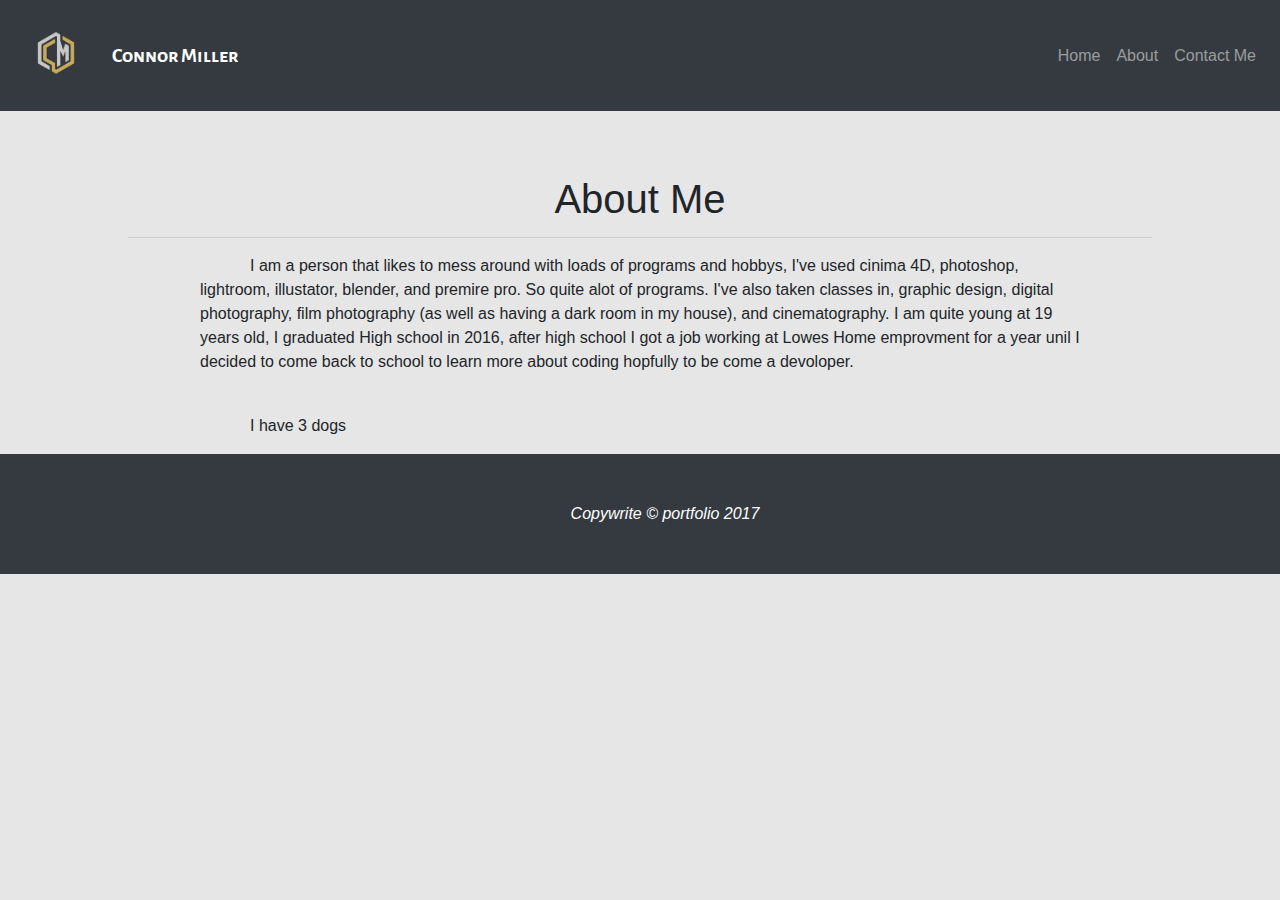
==== about.html @ 028cce42 "added about.html" ====
<!DOCTYPE html>
<html>
  <head>
    <meta charset="utf-8">
    <link href="css/bootstrap.css" rel="stylesheet" type="text/css">
    <link href="css/styles.css" rel="stylesheet" type="text/css">
    <link href="https://fonts.googleapis.com/css?family=Alegreya+Sans+SC" rel="stylesheet">
    <title>Portfolio</title>
  </head>
  <body>
    <nav class="navbar navbar-dark navbar-expand-md bg-dark justify-content-center">
      <img class="navbar-brand"src="img/cm.png" alt="logo">
        <a href="#" class="navbar-brand d-flex w-50 mr-auto"><strong class="customfont">Connor Miller</strong></a>
        <button class="navbar-toggler" type="button" data-toggle="collapse" data-target="#collapsingNavbar3">
            <span class="navbar-toggler-icon"></span>
        </button>
        <div class="navbar-collapse collapse" id="collapsingNavbar3">
            <ul class="nav navbar-nav ml-auto w-100 justify-content-end">
                <li class="nav-item">
                    <a class="nav-link" href="index.html">Home</a>
                </li>
                <li class="nav-item">
                    <a class="nav-link" href="about.html">About</a>
                </li>
                <li class="nav-item">
                    <a class="nav-link" href="contact.html">Contact Me</a>
                </li>
            </ul>
        </div>
    </nav>

    <h1 class="my-3 floatcenter">About Me
    </h1>
    <hr>

    <p>   I am a person that likes to mess around with loads of programs and hobbys, I've used cinima 4D, photoshop, lightroom, illustator, blender, and premire pro.  So quite alot of programs.  I've also taken classes in, graphic design, digital photography, film photography (as well as having a dark room in my house), and cinematography. I am quite young at 19 years old, I graduated High school in 2016,  after high school I got a job working at Lowes Home emprovment for a year unil I decided to come back to school to learn more about coding hopfully to be come a devoloper.</p>
    <br>
    <p>I have 3 dogs </p>

  </body>
  <footer class="py-5 bg-dark">
    <div class="container">
      <p class="m-0 text-center text-white"><em>Copywrite &copy; portfolio 2017</em></p>
    </div>
  </footer>
</html>
---- css/styles.css ----
body {
  padding-top: 54px;
  background-color: #e6e6e6;


}

@media (min-width:992px) {
  body {
    padding-top: 0px;

  }
}

.portfolio-item {
  margin-bottom: 30px;

}

small {
  font-size: 18px;
  font-style: italic;
  color: #8c8c8c;

}

img {
  width: 100%;

}
.customfont {
    font-family: 'Alegreya Sans SC', sans-serif;
}

.navbar-brand {
  width: 80px;
  height: auto;
  float: center
}

.floatcenter{
  text-align: center ;
  padding-top: 50px;
}

hr {
  width: 80%;

}

p {text-indent: 50px;
  margin-top: : 80px;
  margin-left: 200px;
  margin-right: 200px;

}

footer {
  bottom: 0;
}
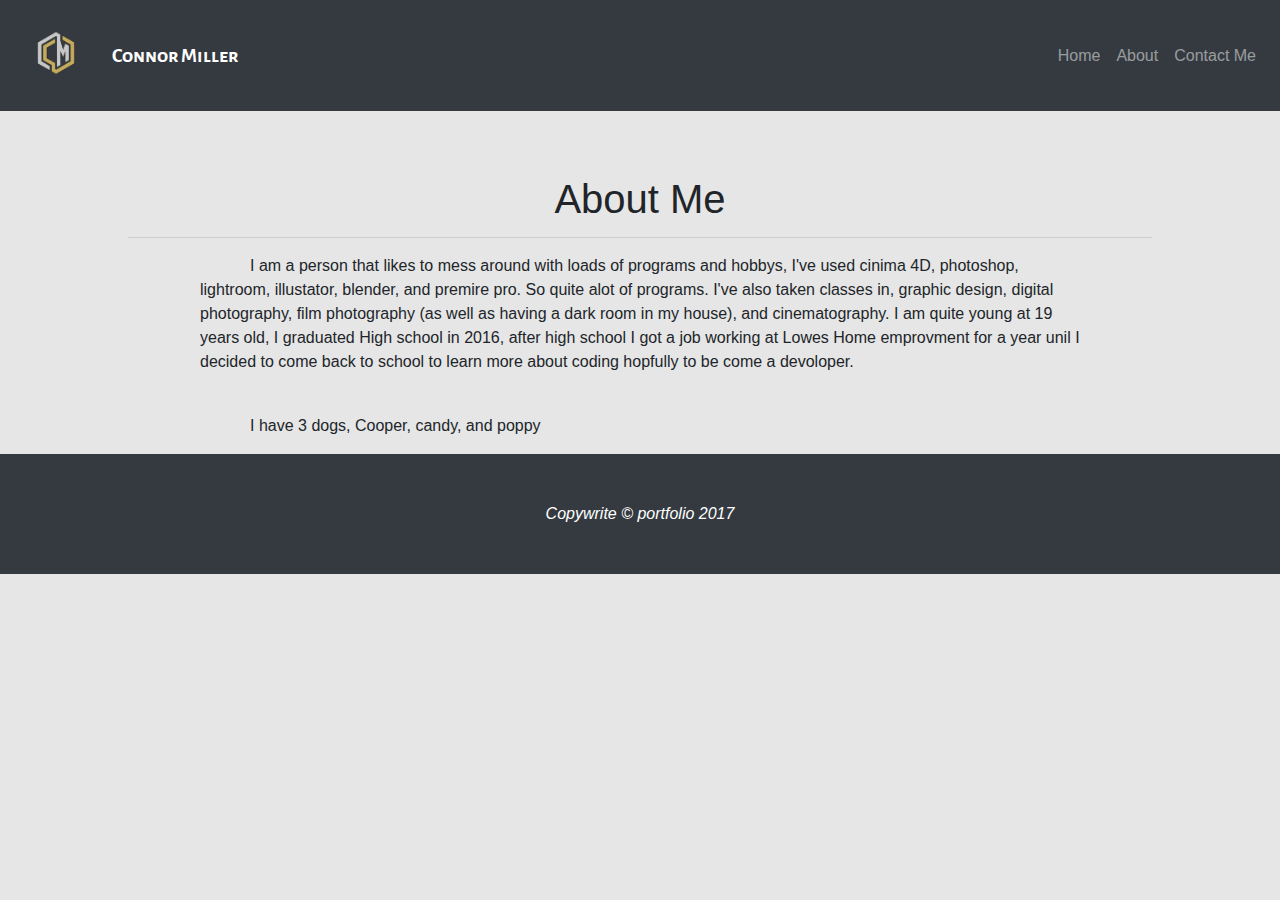
==== commit 5ef3ded4: "added branch gh-pages" ====
--- a/about.html
+++ b/about.html
@@ -33,14 +33,14 @@
     </h1>
     <hr>
 
-    <p>   I am a person that likes to mess around with loads of programs and hobbys, I've used cinima 4D, photoshop, lightroom, illustator, blender, and premire pro.  So quite alot of programs.  I've also taken classes in, graphic design, digital photography, film photography (as well as having a dark room in my house), and cinematography. I am quite young at 19 years old, I graduated High school in 2016,  after high school I got a job working at Lowes Home emprovment for a year unil I decided to come back to school to learn more about coding hopfully to be come a devoloper.</p>
+    <p class="center-text">   I am a person that likes to mess around with loads of programs and hobbys, I've used cinima 4D, photoshop, lightroom, illustator, blender, and premire pro.  So quite alot of programs.  I've also taken classes in, graphic design, digital photography, film photography (as well as having a dark room in my house), and cinematography. I am quite young at 19 years old, I graduated High school in 2016,  after high school I got a job working at Lowes Home emprovment for a year unil I decided to come back to school to learn more about coding hopfully to be come a devoloper.</p>
     <br>
-    <p>I have 3 dogs </p>
+    <p class="center-text">I have 3 dogs, Cooper, candy, and poppy </p>
 
+    <footer class="py-5 bg-dark">
+      <div class="container">
+        <p class="m-0 text-center text-white"><em>Copywrite &copy; portfolio 2017</em></p>
+      </div>
+    </footer>
   </body>
-  <footer class="py-5 bg-dark">
-    <div class="container">
-      <p class="m-0 text-center text-white"><em>Copywrite &copy; portfolio 2017</em></p>
-    </div>
-  </footer>
 </html>
--- a/css/styles.css
+++ b/css/styles.css
@@ -48,13 +48,10 @@
 
 }
 
-p {text-indent: 50px;
+.center-text {
+  text-indent: 50px;
   margin-top: : 80px;
   margin-left: 200px;
   margin-right: 200px;
 
 }
-
-footer {
-  bottom: 0;
-}
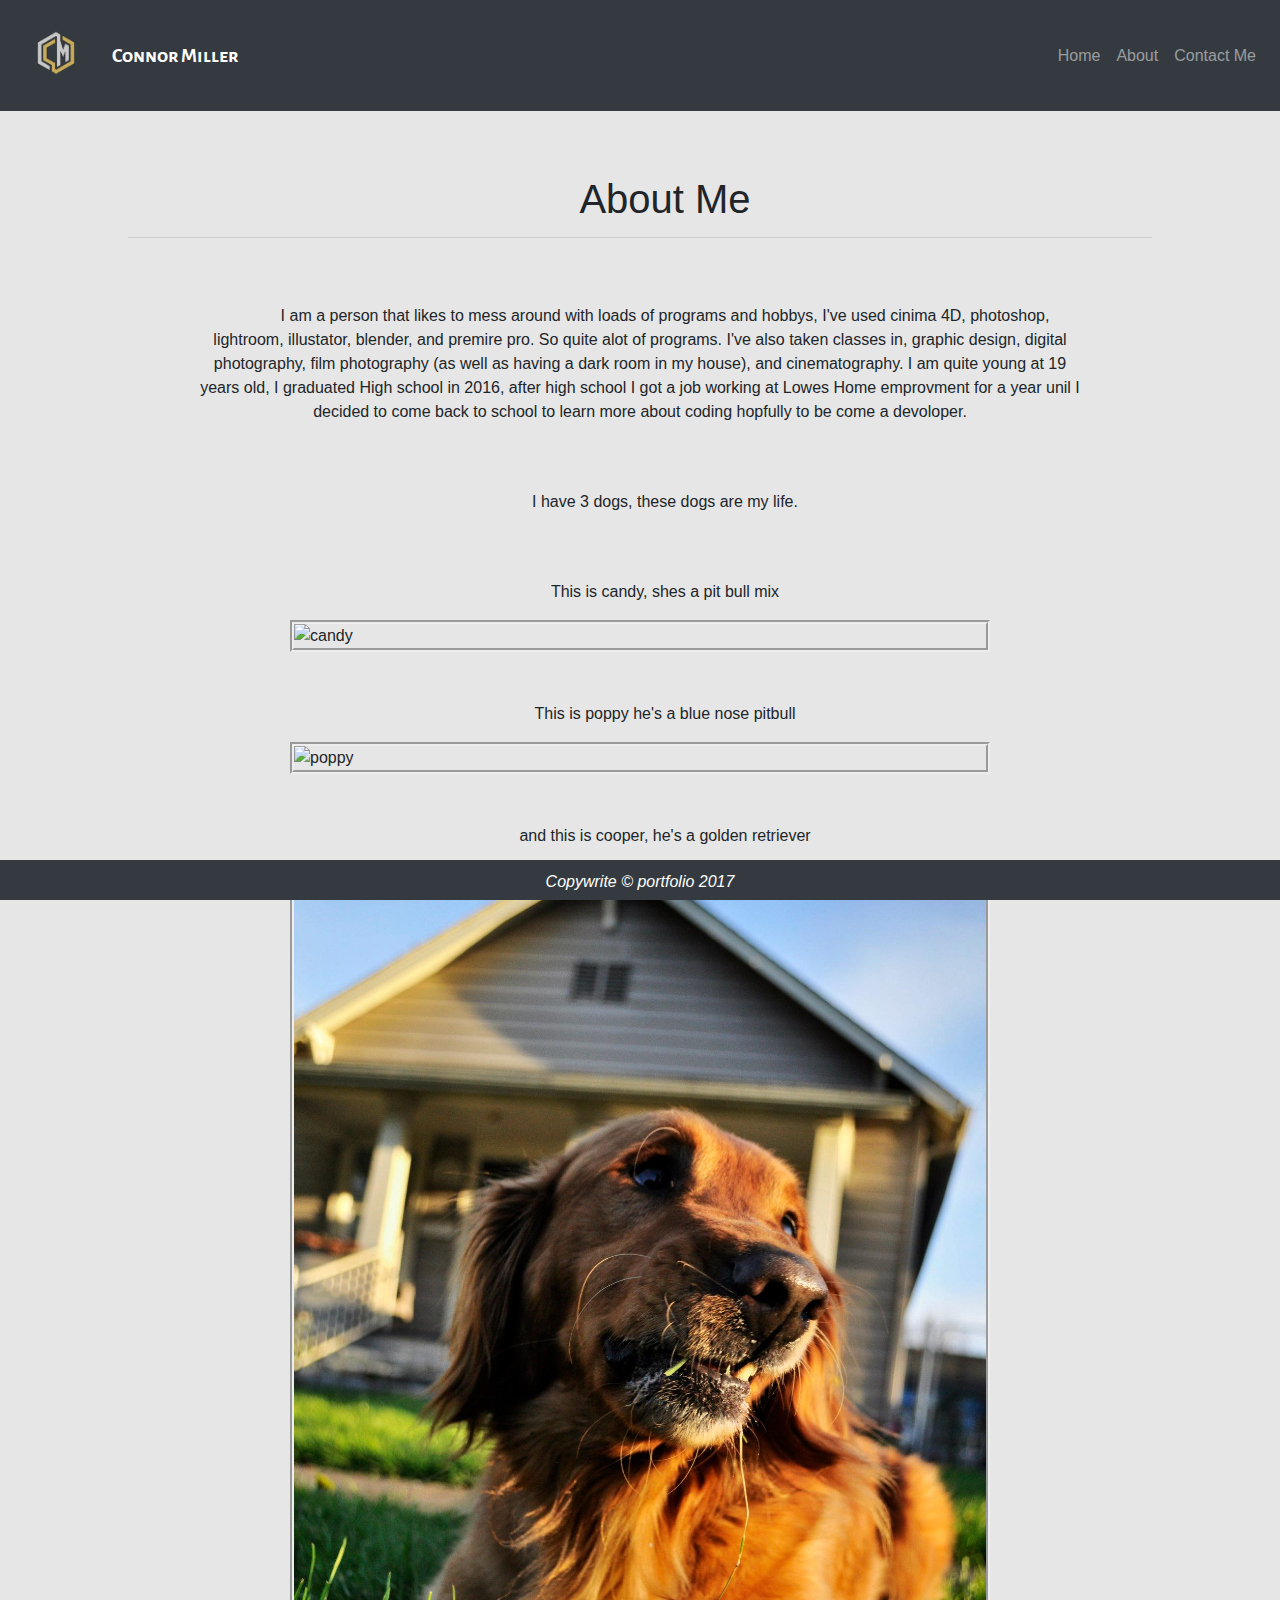
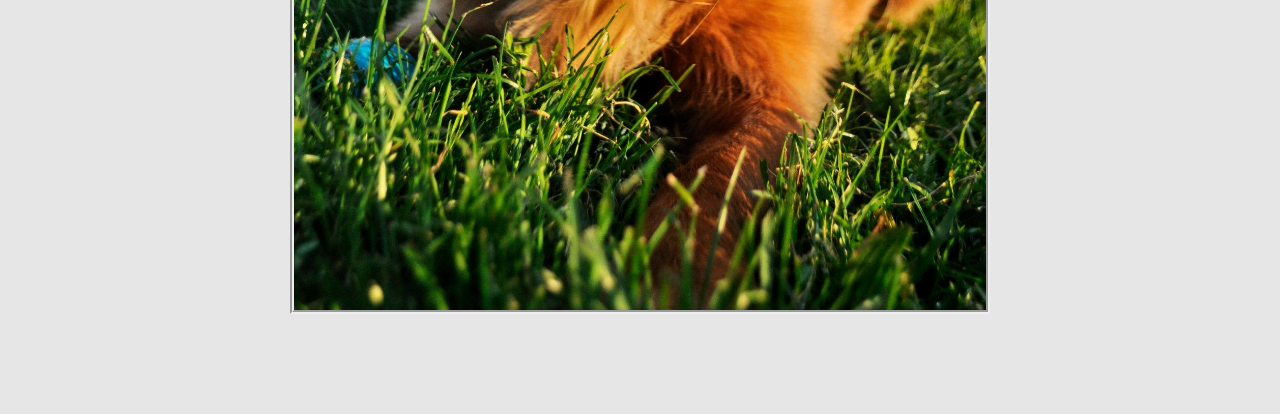
==== commit 49e52ae0: "added contact.html as weel as put an email contact form on the page" ====
--- a/about.html
+++ b/about.html
@@ -28,19 +28,23 @@
             </ul>
         </div>
     </nav>
+    <div class="wrapper">
+      <div class="content">
 
-    <h1 class="my-3 floatcenter">About Me
-    </h1>
-    <hr>
-
-    <p class="center-text">   I am a person that likes to mess around with loads of programs and hobbys, I've used cinima 4D, photoshop, lightroom, illustator, blender, and premire pro.  So quite alot of programs.  I've also taken classes in, graphic design, digital photography, film photography (as well as having a dark room in my house), and cinematography. I am quite young at 19 years old, I graduated High school in 2016,  after high school I got a job working at Lowes Home emprovment for a year unil I decided to come back to school to learn more about coding hopfully to be come a devoloper.</p>
-    <br>
-    <p class="center-text">I have 3 dogs, Cooper, candy, and poppy </p>
-
-    <footer class="py-5 bg-dark">
-      <div class="container">
+      <h1 class="my-3 floatcenter">About Me</h1>
+      <hr>
+        <p class="floatcenter">   I am a person that likes to mess around with loads of programs and hobbys, I've used cinima 4D, photoshop, lightroom, illustator, blender, and premire pro.  So quite alot of programs.  I've also taken classes in, graphic design, digital photography, film photography (as well as having a dark room in my house), and cinematography. I am quite young at 19 years old, I graduated High school in 2016,  after high school I got a job working at Lowes Home emprovment for a year unil I decided to come back to school to learn more about coding hopfully to be come a devoloper.</p>
+        <p class="floatcenter">I have 3 dogs, these dogs are my life.</p>
+        <p class="floatcenter">This is candy, shes a pit bull mix</p>
+        <img class="photosize" src="img/candy.jpg" alt="candy">
+        <p class="floatcenter">This is poppy he's a blue nose pitbull</p>
+        <img class="photosize" src="img/poppy.jpg" alt="poppy">
+        <p class="floatcenter">and this is cooper, he's a golden retriever</p>
+        <img class="photosize" src="img/cooper.jpg " alt="cooper">
+      </div>
+      <footer class="py-5 bg-dark">
         <p class="m-0 text-center text-white"><em>Copywrite &copy; portfolio 2017</em></p>
-      </div>
-    </footer>
+      </footer>
+    </div>
   </body>
 </html>
--- a/css/styles.css
+++ b/css/styles.css
@@ -1,6 +1,8 @@
 body {
   padding-top: 54px;
   background-color: #e6e6e6;
+  margin: 0;
+  height: 100%;
 
 
 }
@@ -41,6 +43,19 @@
 .floatcenter{
   text-align: center ;
   padding-top: 50px;
+  text-indent: 50px;
+    margin-top: : 80px;
+    margin-left: 200px;
+    margin-right: 200px;
+}
+
+.photosize {
+  width: 700px;
+  height: auto;
+  display: block;
+  margin: auto;
+  border-style: groove;
+  border-width: 4px;
 }
 
 hr {
@@ -48,10 +63,59 @@
 
 }
 
-.center-text {
-  text-indent: 50px;
-  margin-top: : 80px;
-  margin-left: 200px;
-  margin-right: 200px;
+footer {
+  position:fixed ;
+  left: 0;
+  bottom: 0;
+  height: 10px;
+  width: 100%;
+  padding-top: 20px ;
+}
+
+Input[type=text], select, textarea {
+  width: 100%;
+  padding: 12px;
+  border: 1px solid #ccc;
+  border-radius: 6px;
+  box-sizing: border-box;
+  margin-top: 12px;
+  margin-bottom: 12px;
+  resize: vertical;
 
 }
+
+input[style=submit] {
+  background-color: #808080;
+  color: white;
+  padding: 12px 20px;
+  border: none;
+  border-radius: 6px;
+  cursor: pointer;
+}
+
+input[style=submit]:hover {
+  background-color: #404040;
+}
+
+.container {
+  border-radius: 5px;
+  background-color: white;
+  padding: 20px;
+
+}
+
+.wrapper {
+  min-height: 100%;
+  position: relative;
+}
+
+.py-5 {
+  padding-top: 10px !important;
+  padding-bottom: 30px !important;
+
+}
+
+.content {
+  padding-bottom: 100px;
+  
+}
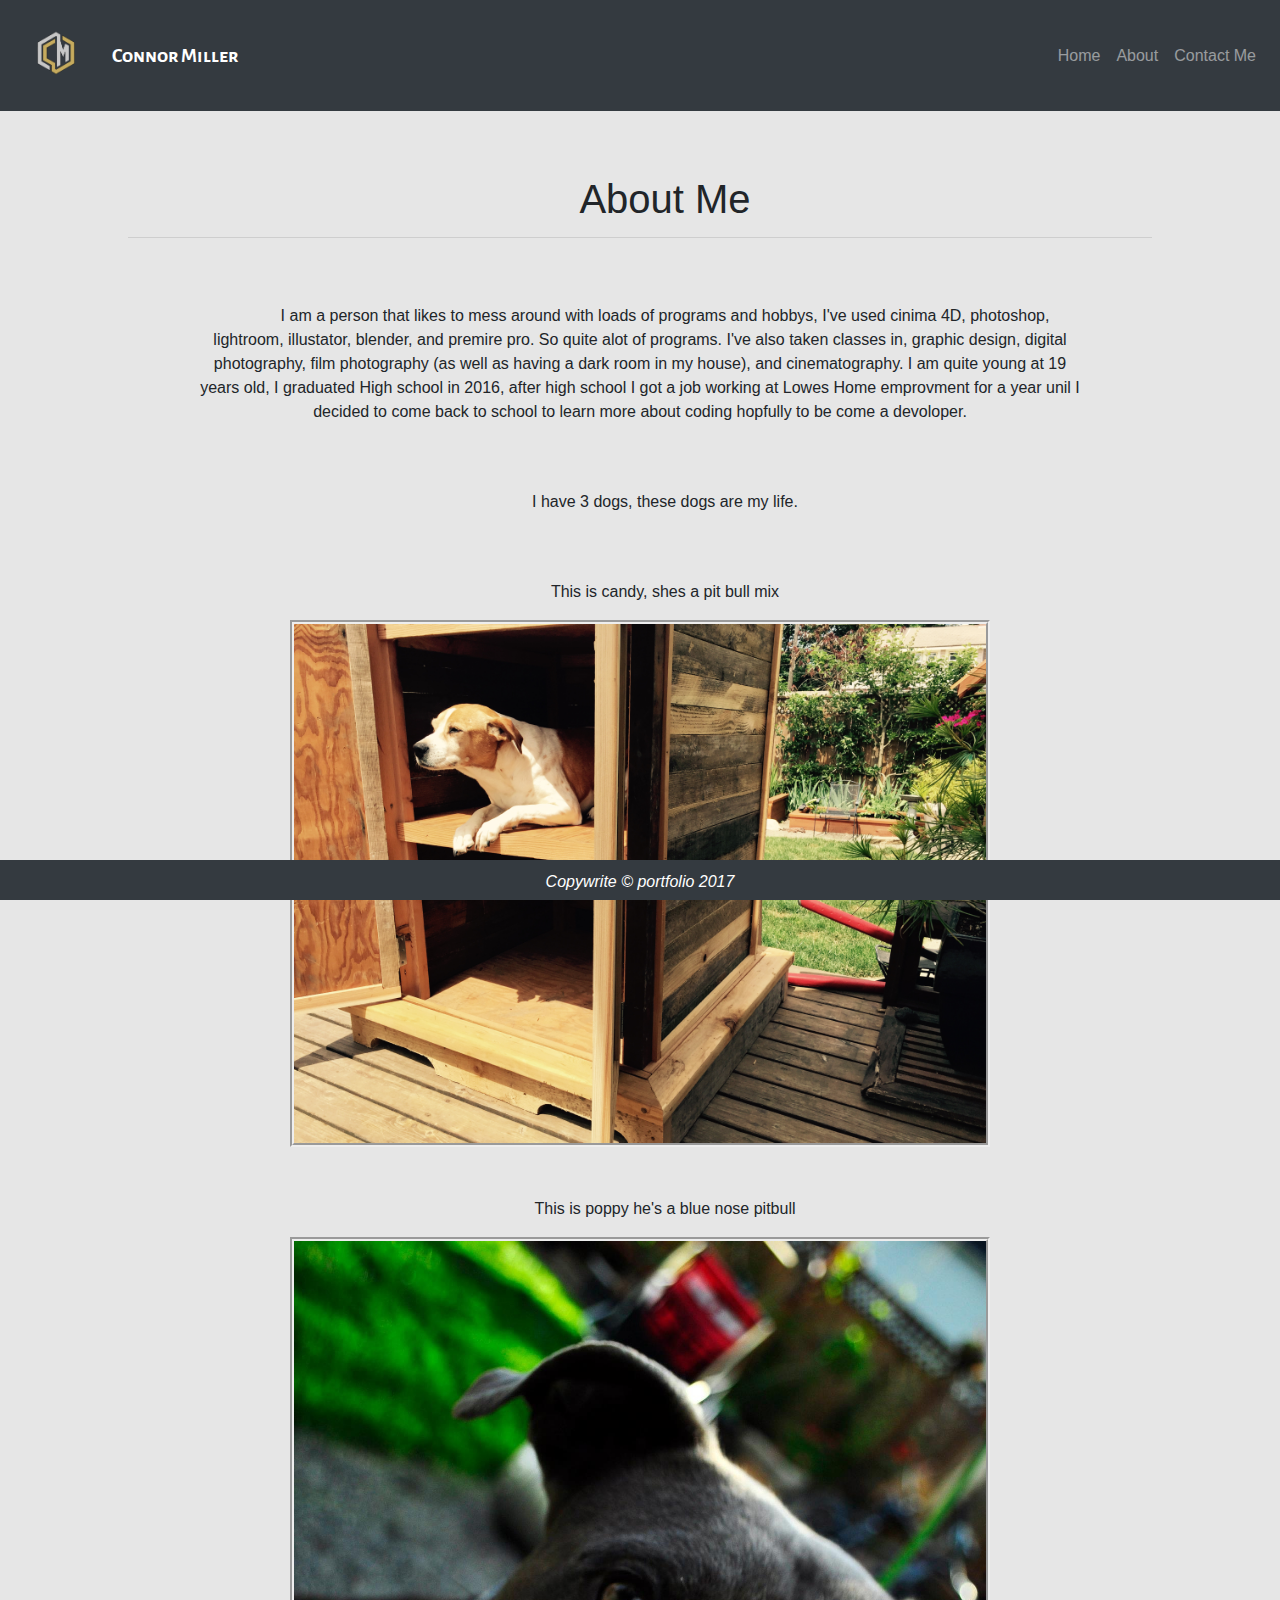
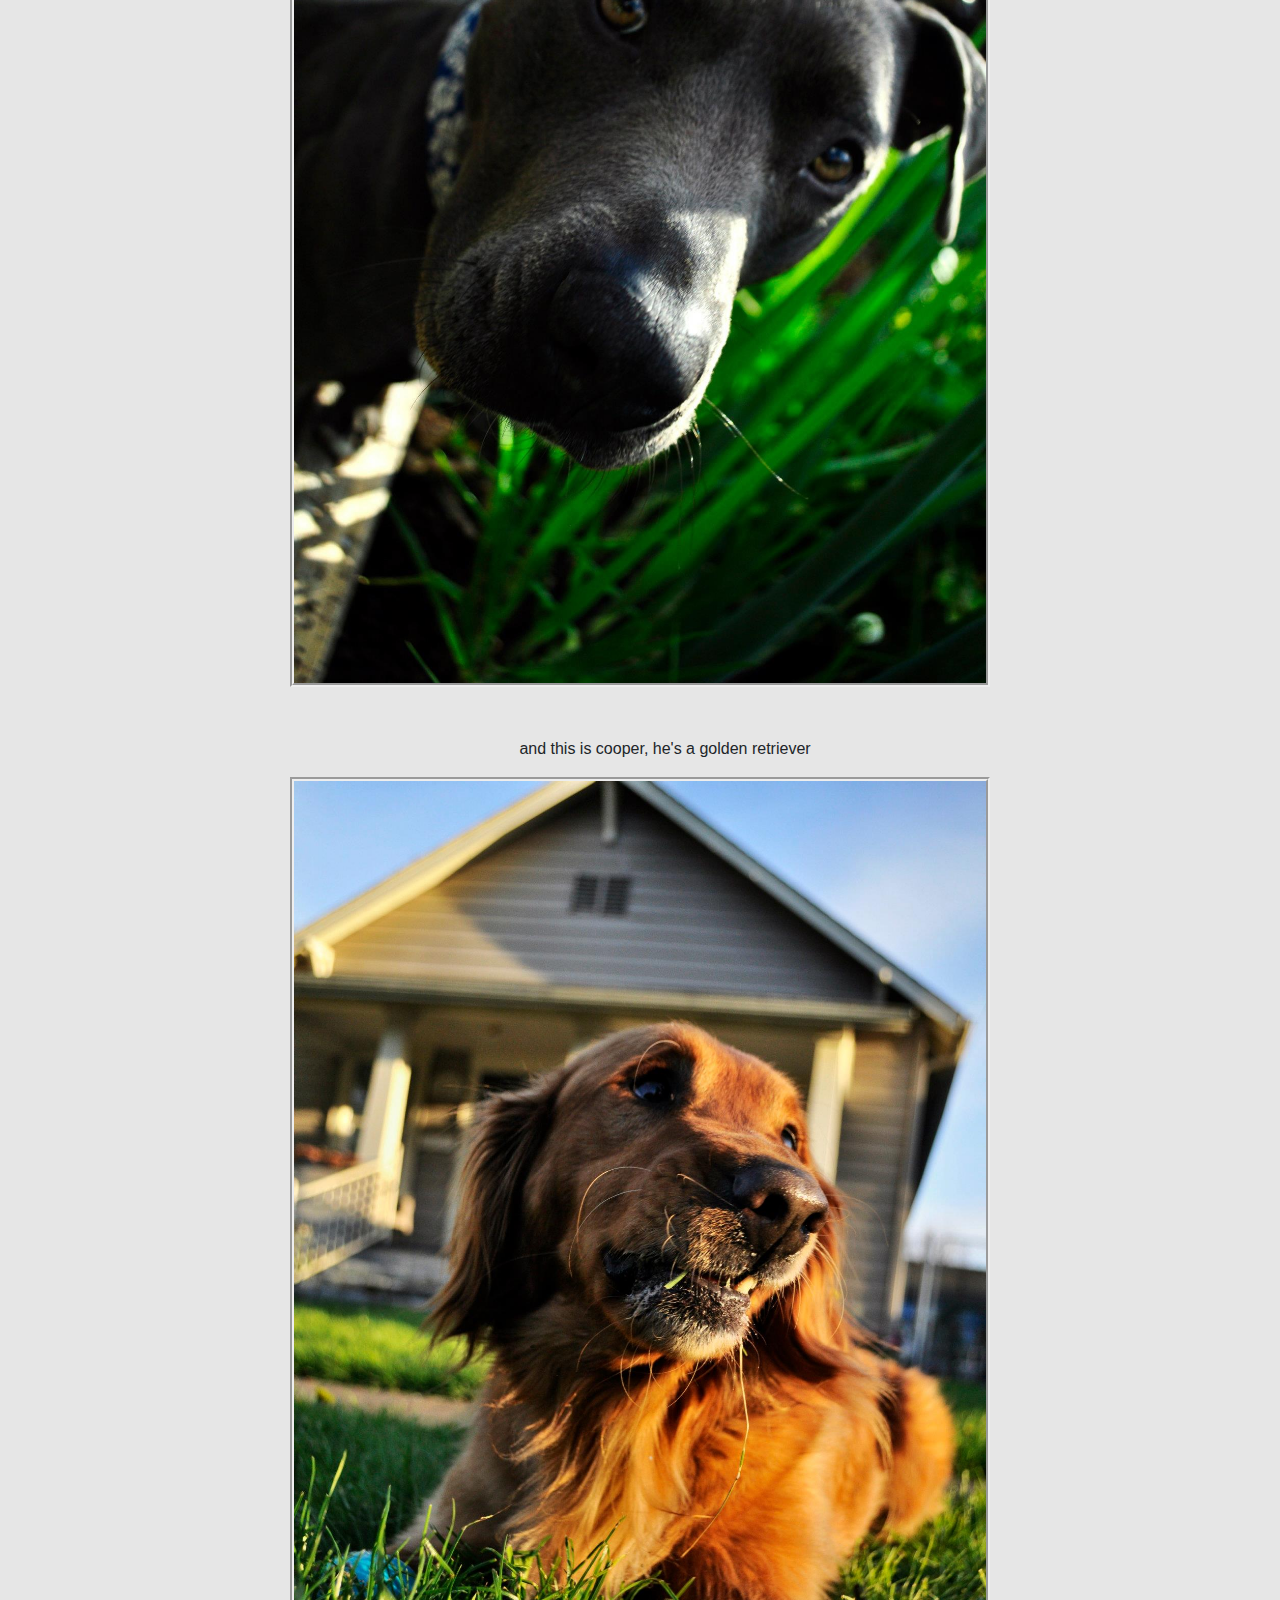
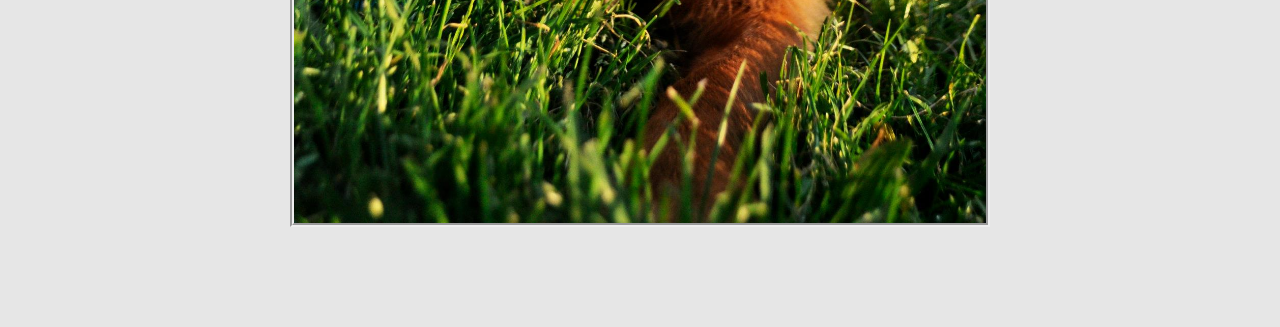
==== commit 883e74dd: "changed names" ====
--- a/about.html
+++ b/about.html
@@ -30,17 +30,16 @@
     </nav>
     <div class="wrapper">
       <div class="content">
-
-      <h1 class="my-3 floatcenter">About Me</h1>
-      <hr>
-        <p class="floatcenter">   I am a person that likes to mess around with loads of programs and hobbys, I've used cinima 4D, photoshop, lightroom, illustator, blender, and premire pro.  So quite alot of programs.  I've also taken classes in, graphic design, digital photography, film photography (as well as having a dark room in my house), and cinematography. I am quite young at 19 years old, I graduated High school in 2016,  after high school I got a job working at Lowes Home emprovment for a year unil I decided to come back to school to learn more about coding hopfully to be come a devoloper.</p>
-        <p class="floatcenter">I have 3 dogs, these dogs are my life.</p>
-        <p class="floatcenter">This is candy, shes a pit bull mix</p>
-        <img class="photosize" src="img/candy.jpg" alt="candy">
-        <p class="floatcenter">This is poppy he's a blue nose pitbull</p>
-        <img class="photosize" src="img/poppy.jpg" alt="poppy">
-        <p class="floatcenter">and this is cooper, he's a golden retriever</p>
-        <img class="photosize" src="img/cooper.jpg " alt="cooper">
+        <h1 class="my-3 floatcenter">About Me</h1>
+        <hr>
+          <p class="floatcenter">   I am a person that likes to mess around with loads of programs and hobbys, I've used cinima 4D, photoshop, lightroom, illustator, blender, and premire pro.  So quite alot of programs.  I've also taken classes in, graphic design, digital photography, film photography (as well as having a dark room in my house), and cinematography. I am quite young at 19 years old, I graduated High school in 2016,  after high school I got a job working at Lowes Home emprovment for a year unil I decided to come back to school to learn more about coding hopfully to be come a devoloper.</p>
+          <p class="floatcenter">I have 3 dogs, these dogs are my life.</p>
+          <p class="floatcenter">This is candy, shes a pit bull mix</p>
+          <img class="photosize" src="img/candy1.jpg" alt="candy">
+          <p class="floatcenter">This is poppy he's a blue nose pitbull</p>
+          <img class="photosize" src="img/poppy2.jpg" alt="poppy">
+          <p class="floatcenter">and this is cooper, he's a golden retriever</p>
+          <img class="photosize" src="img/cooper3.jpg" alt="cooper">
       </div>
       <footer class="py-5 bg-dark">
         <p class="m-0 text-center text-white"><em>Copywrite &copy; portfolio 2017</em></p>
--- a/css/styles.css
+++ b/css/styles.css
@@ -9,7 +9,7 @@
 
 @media (min-width:992px) {
   body {
-    padding-top: 0px;
+  padding-top: 0px;
 
   }
 }
@@ -31,7 +31,7 @@
 
 }
 .customfont {
-    font-family: 'Alegreya Sans SC', sans-serif;
+  font-family: 'Alegreya Sans SC', sans-serif;
 }
 
 .navbar-brand {
@@ -44,9 +44,9 @@
   text-align: center ;
   padding-top: 50px;
   text-indent: 50px;
-    margin-top: : 80px;
-    margin-left: 200px;
-    margin-right: 200px;
+  margin-top: : 80px;
+  margin-left: 200px;
+  margin-right: 200px;
 }
 
 .photosize {
@@ -117,5 +117,13 @@
 
 .content {
   padding-bottom: 100px;
-  
+
 }
+
+.center-text {
+  text-indent: 50px;
+  margin-top: : 80px;
+  margin-left: 200px;
+  margin-right: 200px;
+
+}
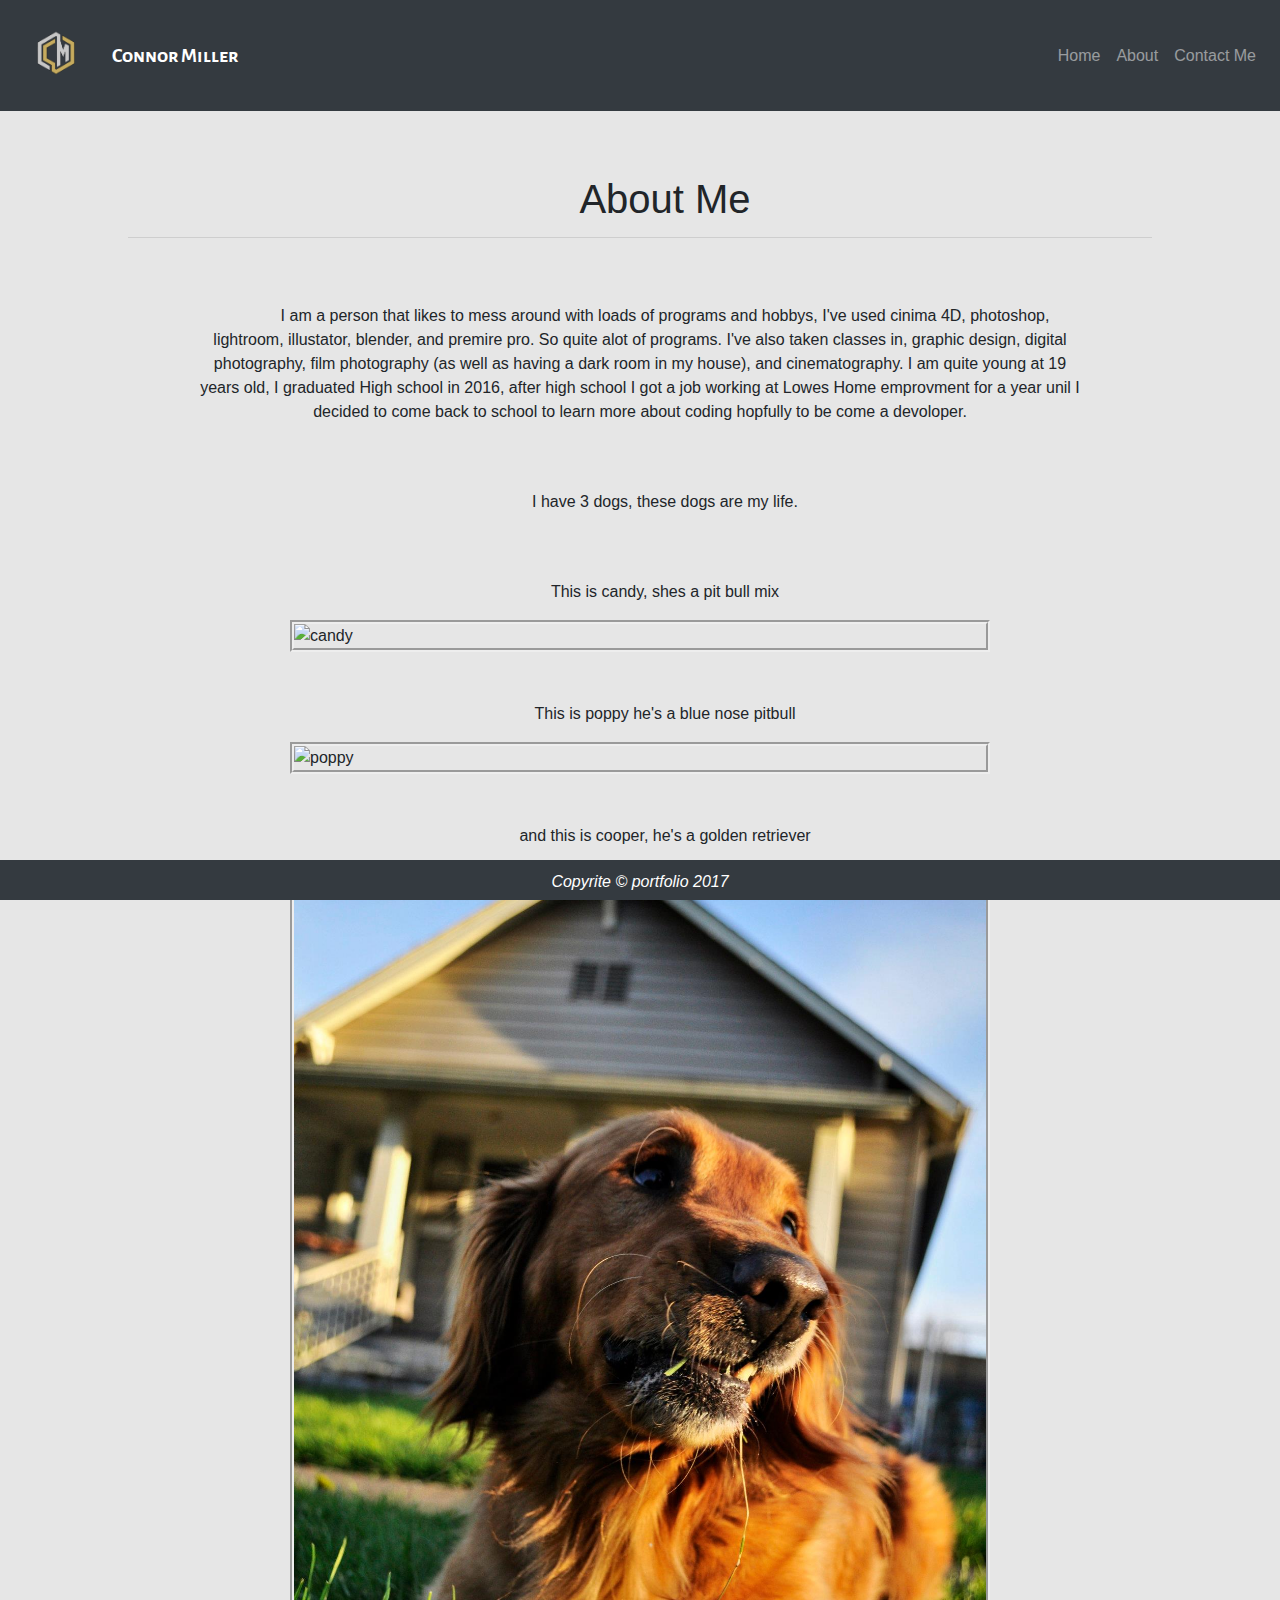
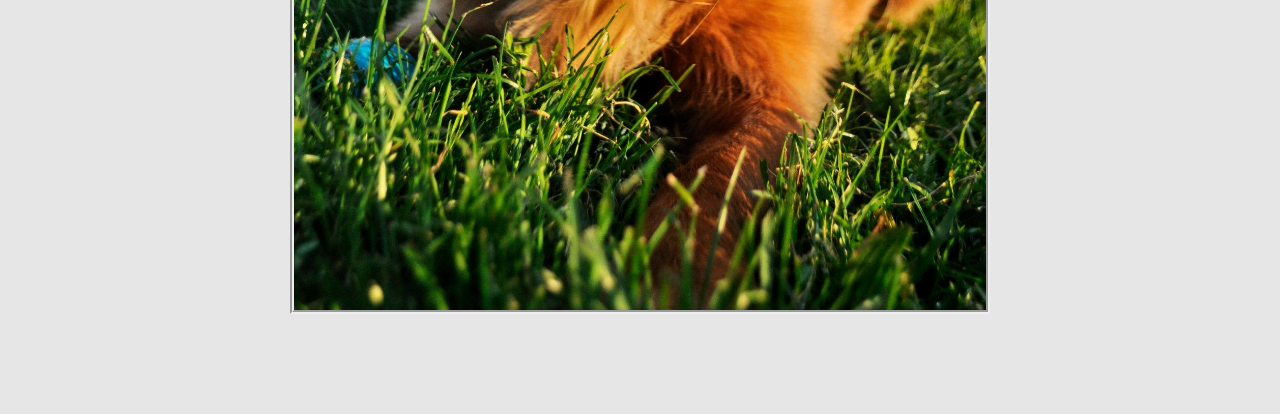
==== commit d2d3e550: "it will fix indentation error as well as the README.md punctuation" ====
--- a/about.html
+++ b/about.html
@@ -12,37 +12,37 @@
       <img class="navbar-brand"src="img/cm.png" alt="logo">
         <a href="#" class="navbar-brand d-flex w-50 mr-auto"><strong class="customfont">Connor Miller</strong></a>
         <button class="navbar-toggler" type="button" data-toggle="collapse" data-target="#collapsingNavbar3">
-            <span class="navbar-toggler-icon"></span>
+          <span class="navbar-toggler-icon"></span>
         </button>
         <div class="navbar-collapse collapse" id="collapsingNavbar3">
-            <ul class="nav navbar-nav ml-auto w-100 justify-content-end">
-                <li class="nav-item">
-                    <a class="nav-link" href="index.html">Home</a>
-                </li>
-                <li class="nav-item">
-                    <a class="nav-link" href="about.html">About</a>
-                </li>
-                <li class="nav-item">
-                    <a class="nav-link" href="contact.html">Contact Me</a>
-                </li>
-            </ul>
+          <ul class="nav navbar-nav ml-auto w-100 justify-content-end">
+            <li class="nav-item">
+              <a class="nav-link" href="index.html">Home</a>
+            </li>
+            <li class="nav-item">
+              <a class="nav-link" href="about.html">About</a>
+            </li>
+            <li class="nav-item">
+              <a class="nav-link" href="contact.html">Contact Me</a>
+            </li>
+          </ul>
         </div>
     </nav>
     <div class="wrapper">
       <div class="content">
         <h1 class="my-3 floatcenter">About Me</h1>
         <hr>
-          <p class="floatcenter">   I am a person that likes to mess around with loads of programs and hobbys, I've used cinima 4D, photoshop, lightroom, illustator, blender, and premire pro.  So quite alot of programs.  I've also taken classes in, graphic design, digital photography, film photography (as well as having a dark room in my house), and cinematography. I am quite young at 19 years old, I graduated High school in 2016,  after high school I got a job working at Lowes Home emprovment for a year unil I decided to come back to school to learn more about coding hopfully to be come a devoloper.</p>
-          <p class="floatcenter">I have 3 dogs, these dogs are my life.</p>
-          <p class="floatcenter">This is candy, shes a pit bull mix</p>
-          <img class="photosize" src="img/candy1.jpg" alt="candy">
-          <p class="floatcenter">This is poppy he's a blue nose pitbull</p>
-          <img class="photosize" src="img/poppy2.jpg" alt="poppy">
-          <p class="floatcenter">and this is cooper, he's a golden retriever</p>
-          <img class="photosize" src="img/cooper3.jpg" alt="cooper">
+        <p class="floatcenter">   I am a person that likes to mess around with loads of programs and hobbys, I've used cinima 4D, photoshop, lightroom, illustator, blender, and premire pro.  So quite alot of programs.  I've also taken classes in, graphic design, digital photography, film photography (as well as having a dark room in my house), and cinematography. I am quite young at 19 years old, I graduated High school in 2016,  after high school I got a job working at Lowes Home emprovment for a year unil I decided to come back to school to learn more about coding hopfully to be come a devoloper.</p>
+        <p class="floatcenter">I have 3 dogs, these dogs are my life.</p>
+        <p class="floatcenter">This is candy, shes a pit bull mix</p>
+        <img class="photosize" src="img/candy.jpg" alt="candy">
+        <p class="floatcenter">This is poppy he's a blue nose pitbull</p>
+        <img class="photosize" src="img/poppy.jpg" alt="poppy">
+        <p class="floatcenter">and this is cooper, he's a golden retriever</p>
+        <img class="photosize" src="img/cooper.jpg" alt="cooper">
       </div>
       <footer class="py-5 bg-dark">
-        <p class="m-0 text-center text-white"><em>Copywrite &copy; portfolio 2017</em></p>
+        <p class="m-0 text-center text-white"><em>Copyrite &copy; portfolio 2017</em></p>
       </footer>
     </div>
   </body>
--- a/css/styles.css
+++ b/css/styles.css
@@ -3,33 +3,28 @@
   background-color: #e6e6e6;
   margin: 0;
   height: 100%;
-
-
 }
 
 @media (min-width:992px) {
   body {
   padding-top: 0px;
-
   }
 }
 
 .portfolio-item {
   margin-bottom: 30px;
-
 }
 
 small {
   font-size: 18px;
   font-style: italic;
   color: #8c8c8c;
-
 }
 
 img {
   width: 100%;
+}
 
-}
 .customfont {
   font-family: 'Alegreya Sans SC', sans-serif;
 }
@@ -60,7 +55,6 @@
 
 hr {
   width: 80%;
-
 }
 
 footer {
@@ -81,7 +75,6 @@
   margin-top: 12px;
   margin-bottom: 12px;
   resize: vertical;
-
 }
 
 input[style=submit] {
@@ -101,7 +94,6 @@
   border-radius: 5px;
   background-color: white;
   padding: 20px;
-
 }
 
 .wrapper {
@@ -112,12 +104,10 @@
 .py-5 {
   padding-top: 10px !important;
   padding-bottom: 30px !important;
-
 }
 
 .content {
   padding-bottom: 100px;
-
 }
 
 .center-text {
@@ -125,5 +115,4 @@
   margin-top: : 80px;
   margin-left: 200px;
   margin-right: 200px;
-
 }
